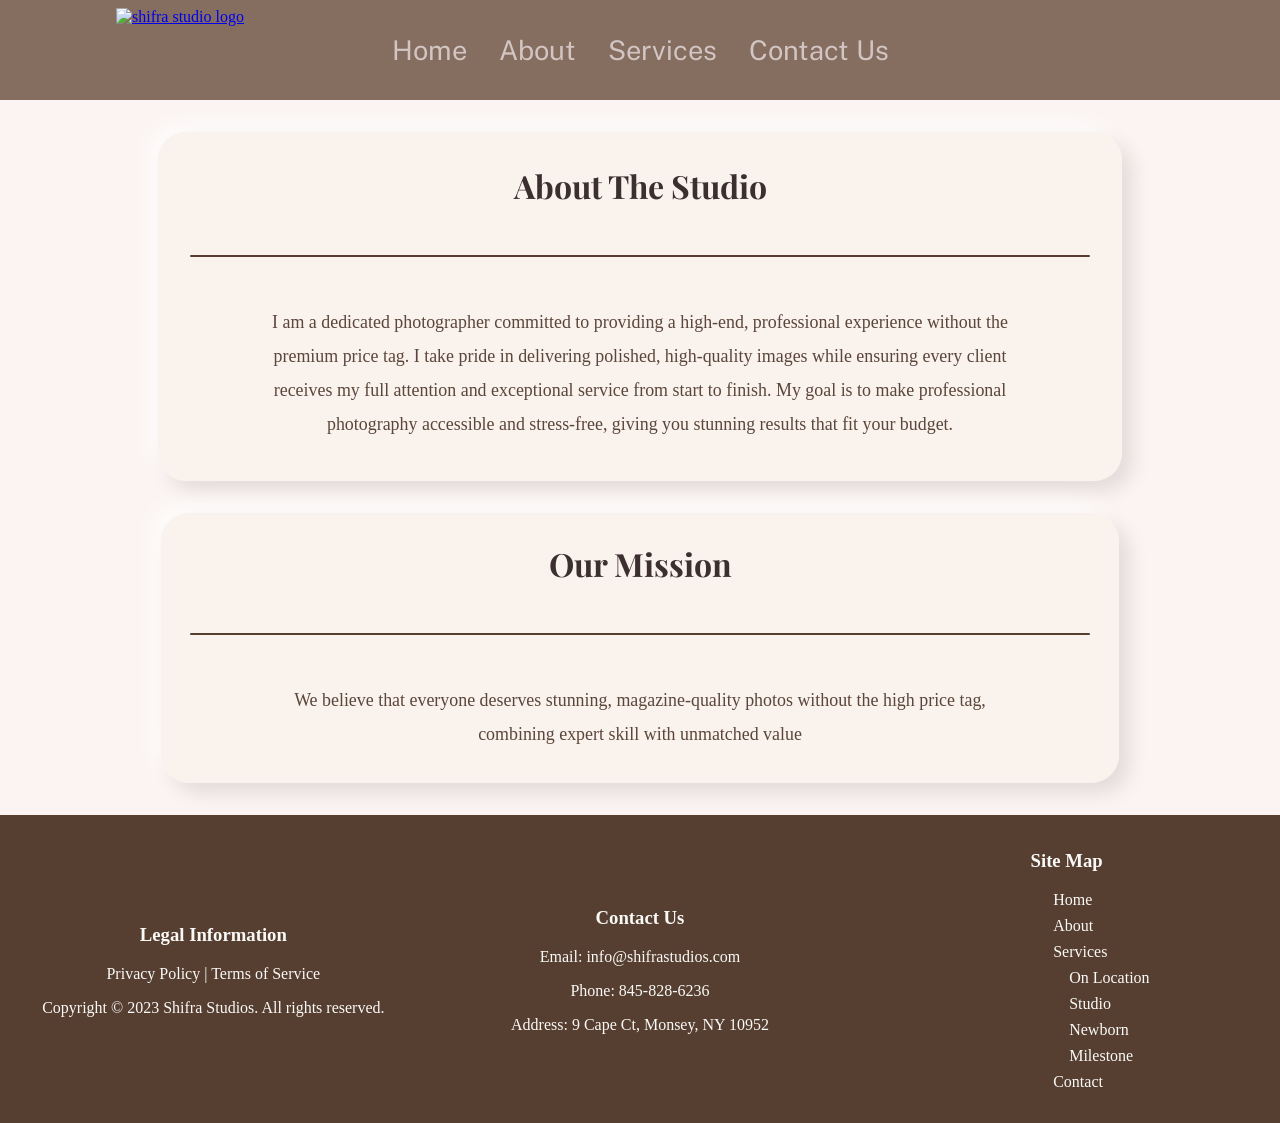
==== about/index.html @ 6097e836 "Add files via upload" ====
<!DOCTYPE html>
<html lang="en">
<head>
    <meta charset="UTF-8">
    <meta name="viewport" content="width=device-width, initial-scale=1.0">
    <title>shifra studio | About</title>
    <link rel="stylesheet" href="../styles.css">
    <link rel="icon" href="../images/favicon.webp">
    <link rel="preconnect" href="https://fonts.googleapis.com">
    <link rel="preconnect" href="https://fonts.gstatic.com" crossorigin>
    <link href="https://fonts.googleapis.com/css2?family=Playfair+Display:ital,wght@0,400..900;1,400..900&family=Public+Sans:ital,wght@0,100..900;1,100..900&display=swap" rel="stylesheet">
</head>
<body>
    <header>
        <div id="imageholder">
            <a href="../"><img src="../images/logo-no-background.webp" alt="shifra studio logo"></a>
        </div>
        <div id="banner">
            <nav>
                <ul>
                    <li><a href="../">Home</a></li>
                    <li><a href="../about">About</a></li>
                    <li><a href="../services">Services</a></li>
                    <li><a href="../contact">Contact Us</a></li>
                    </ul>
            </nav>
        </div>
    </header>
    <main>
        <div class="ap-about">
            <h2 class="title">About The Studio</h2>
            <div class="ap-line"></div>
            <p class="text">I am a dedicated photographer committed to providing a high-end, professional experience without the premium price tag. I take pride in delivering polished, high-quality images while ensuring every client receives my full attention and exceptional service from start to finish. My goal is to make professional photography accessible and stress-free, giving you stunning results that fit your budget.</p>
        </div>
        <div class="our-mission">
            <h2 class="title">Our Mission</h2>
            <div class="ap-line"></div>
            <p class="text"> We believe that everyone deserves stunning, magazine-quality photos without the high price tag, combining expert skill with unmatched value</p>
        </div>
    </main>
    <footer>
         <div class="legal-info">
            <h3>Legal Information</h3>
            <p>Privacy Policy | Terms of Service</p>
            <p>Copyright &copy; 2023 Shifra Studios. All rights reserved.</p>
        </div>
        <div class="contact-info">
            <h3>Contact Us</h3>
            <p>Email: <a href="mailto:info@shifrastudios.com">info@shifrastudios.com</a></p>
            <p>Phone: 845-828-6236</p>
            <p>Address: 9 Cape Ct, Monsey, NY 10952</p>
        </div>
        <div class="site-map">
            <h3>Site Map</h3>
            <ul>
                <li><a href="/">Home</a></li>
                <li><a href="../about">About</a></li>
                <li><a href="../services">Services</a>
                    <ul>
                        <li><a href="../services/on-location">On Location</a></li>
                        <li><a href="../services/studio">Studio</a></li>
                        <li><a href="../services/newborn">Newborn</a></li>
                        <li><a href="../services/milestone">Milestone</a></li>
                    </ul>
                </li>
                <li><a href="../contact">Contact</a></li>
            </ul>
        </div>
    </footer>
</body>
</html>
---- styles.css ----
body{
    background-color: #fbf4f2;
    text-align: center;
    padding: 0;
    margin: 0;
    scroll-behavior: smooth;
}
header #imageholder{
    width: 200px;
    position: absolute;
    top: 0.5rem;
    left: 5rem;

}
header img {
    width: 100%;
    height: auto;
}
header {
    /*background-image: url("images/header-background.jpg");*/
    background-color: rgba(133, 109, 95);
   
    background-position: center;
    background-size: cover;
}

#banner {
    display: flex;
    align-items: center;
    justify-content: center;
    margin: 0 auto;
    height: 100px;
}

nav ul {
    list-style-type: none;
    padding: 0%;
    display: flex;
    align-items: center;
    justify-content: space-between;
    
    margin: 0 auto;
    
}

nav ul li a{
    color: rgba(210, 197, 195);
    text-decoration: none;
    font-size: 1.7rem;
    margin: 0 1rem;
    font-family: "Public Sans", sans-serif;
}

h1, header p {
    margin: 0;
    padding-bottom: 2rem;
}
h1 {
    margin: 5rem 0 0 0;
    font-family: "Playfair Display", serif;
    font-style: italic;
    font-size: 4rem;
    color: rgba(254, 253, 252);
}
header p {
    font-family: "Public Sans", sans-serif;
    font-size: 1.2rem;
    color: rgba(210, 197, 195);
    text-align: center;
}

button{
    width: 12rem;
    height: 2.5rem;
    background-color: #563f31;
    color: #faf9f7;
    border-radius: 20px;
    font-size: 1.2rem;
    margin: 2rem;
    transition: all 0.2s ease;
}

button:hover {
    background-color: rgba(86, 63, 49, 0.74);
    cursor: pointer;
}



.about-section {
    display: grid;
    grid-template-columns: 1fr 1fr;
    grid-template-rows: 1fr 0.1fr 1fr 1fr;
    gap: 2rem;
    width: 80%;
    margin: 0 auto;
    padding: 2rem 0;
    place-items: center;
    height: fit-content;
}

.about-section #studio-img {
    grid-area: camara;
    width: 100%;
    height: auto;
    grid-row: 1 / span 4;
    grid-column: 1 / span 1;
    border-radius: 20px;
}
.about-section .title {
    font-size: 2rem;
    font-weight: bold;
    grid-row: 1 / 1;
    grid-column: 2 / 2;
    margin: 0;
    align-self: self-end;
}
.about-section .line {
    width: 100%;
    height: 2px;
    background-color: #563f31;
    margin: 1rem 0;
    grid-row: 2 / 2;
    grid-column: 2 / 2;
    margin: 0;
    justify-self: start;
}
.about-section .text {
    font-size: 1.2rem;
    text-align: left;
    padding: 2rem;
}

.about-section a {
    justify-self: start;
    align-self: start;
    margin-left: 2rem;
}

.about-section a button {
    margin: 0;
}

.services a {
    text-decoration: none;
}

.services .title {
    display: flex;
    align-items: center;
    justify-content: center;
}

.services .title .st-line {
    width: 35%;
    height: 2px;
    background-color: #563f31;
    margin: 0 1rem;
}

.services .title h2 {
    font-size: 2rem;
    font-weight: bold;
    margin: 0;
    min-width: 20rem;
}

.services .service-list {
    display: grid;
    grid-template-columns: 0.4fr 1fr 0.5fr 1fr 0.5fr 1fr 0.5fr 1fr 0.4fr;
    gap: 2rem;
    margin-top: 2rem;
}

.services .service-list .divider {
    width: 2px;
    background-color: #563f31;
    margin: 0 auto;
}


.services .service-list .line {
    width: 100%;
    height: 2px;
    background-color: #563f31;
    margin: 2rem 0;
}

.services .service-list .service-item img {
    width: 100%;
    aspect-ratio: 1/1;
    object-fit: cover;
    border-radius: 15px;
}

.services .service-list .service-item h3 {
    font-size: 1.4rem;
    margin: 1rem 0 0.5rem;
    text-decoration: none;
    color: #3b2f2f;
}

.services .service-list .service-item p {
    font-size: 1rem;
    color: #5b463b;
    margin: 0;
}

.services .service-list .service-item {
    height: 100%;
}

.line {
    width: 100%;
    height: 2px;
    background-color: #563f31;
    margin: 2rem 0 4% 0%;
}

.testimonials .title {
    display: flex;
    align-items: center;
    justify-content: center;
}

.testimonials .title .st-line {
    width: 35%;
    height: 2px;
    background-color: #563f31;
    margin: 0 1rem;
}

.testimonial-list {
    display: flex;
    align-items: center;
    justify-content: space-evenly;
    width: 80%;
    margin: 0 auto;
}

.testimonial-item {
    width: 30%;
    background-color: #faf3ee;
    padding: 1rem;
    border-radius: 10px;
    color: #3b2f2f;
    box-shadow: 10px 10px 20px rgba(0, 0, 0, 0.1), -10px -10px 20px rgba(255, 255, 255, 0.7);
    margin: 1rem;
}

footer {
    background-color: #563f31;
    color: #faf9f7;
    padding: 1rem 0;
    margin-top: 2rem;
    display: flex;
    justify-content: space-around;
    align-items: center;
}

footer div {
    width: 30%;
}

footer .site-map ul {
    list-style-type: none;
    padding: 0;
    text-align: left;
    padding-left: 46.5%;
}

footer .site-map ul ul {
    padding-left: 1rem;
    margin-top: 0.5rem;
}

footer .site-map ul li a {
    margin: 0.5rem 0;
    text-decoration: none;
    color: #faf9f7;
    display: block;
}

footer .site-map ul li a:hover {
    color: #d2c5c3;
}



a:visited {
    text-decoration: none;
}

footer .contact-info p a {
    text-decoration: none;
    color: #faf9f7;
}

footer .contact-info p a:hover {
    color: #d2c5c3;
}
/* styles for the about page */


.ap-about,
.our-mission,
.our-values {
    width: min(90%, 900px);
    margin: 2rem auto;
    padding: 2rem 2rem 2.5rem;
    background-color: rgba(250, 243, 238, 0.95);
    border-radius: 28px;
    box-shadow: 10px 10px 20px rgba(0, 0, 0, 0.1), -10px -10px 20px rgba(255, 255, 255, 0.7);
}

.ap-about {
    text-align: center;
}

.ap-about .title,
.our-mission .title,
.our-values .title {
    font-size: 2rem;
    font-family: "Playfair Display", serif;
    font-weight: 700;
    margin: 0;
    color: #3b2f2f;
}

.ap-line {
    width: 4rem;
    height: 4px;
    background-color: #563f31;
    margin: 1rem auto 1.5rem;
    border-radius: 999px;
}

.ap-about .text,
.our-mission .text,
.our-values .text {
    font-size: 1.12rem;
    line-height: 1.9;
    color: #5b463b;
    max-width: 760px;
    margin: 0 auto;
}

.our-mission,
.our-values {
    padding: 1.8rem 1.8rem 2rem;
}

.our-mission .title,
.our-values .title {
    text-align: center;
}

.our-mission .text,
.our-values .text {
    text-align: center;
    margin-top: 1rem;
}

@media (max-width: 820px) {
    header #imageholder {
        left: 2rem;
    }

    nav ul {
        flex-wrap: wrap;
        gap: 0.75rem;
        justify-content: center;
    }

    nav ul li a {
        font-size: 1.3rem;
    }

    .about-section,
    .testimonial-list {
        width: 100%;
        flex-direction: column;
    }

    .about-section {
        grid-template-columns: 1fr;
        grid-template-rows: auto;
        padding: 1.5rem 0;
    }

    .ap-about,
    .our-mission,
    .our-values {
        width: min(96%, 640px);
        margin: 1.5rem auto;
        padding: 1.5rem 1.5rem 2rem;
    }

    .ap-about .title,
    .our-mission .title,
    .our-values .title {
        font-size: 1.8rem;
    }
}


.our-mission p, .our-values p {
    font-size: 1.2rem;
    margin-bottom: 1rem;
    text-align: center;
}

.ap-line {
    width: 100%;
    height: 2px;
    background-color: #563f31;
    margin: 3rem 0;

}

/* styles for the contact page */

.contact-section {
    width: 50%;
    margin: 0 auto;
    padding: 2rem 0;
}

.contact-section .title {
    font-size: 2.5rem;
    font-weight: bold;
    margin-bottom: 1rem;
}

.contact-section p {
    font-size: 1.2rem;
    margin-bottom: 2rem;
    width: 80%;
    margin: 1rem auto;
}

.contact-form {
    display: flex;
    flex-direction: column;
    align-items: center;
    justify-content: center;
    width: 75%;
    margin: 0 auto;
}

/* styles for the services page */
.sp-services {
    width: min(95%, 1180px);
    margin: 4rem auto 2rem;
    text-align: left;
}

.sp-services h1 {
    font-family: "Playfair Display", serif;
    font-size: 3rem;
    font-weight: 700;
    color: #3b2f2f;
    margin: 0 0 0.75rem;
}

.sp-services .gallery {
    display: grid;
    grid-template-columns: repeat(2, minmax(0, 1fr));
    gap: 1.5rem;
    margin-top: 1.75rem;
}

.gallery-item {
    position: relative;
    overflow: hidden;
    border-radius: 24px;
    min-height: 320px;
    background-color: #f7ece7;
    box-shadow: 0 18px 38px rgba(34, 24, 20, 0.12);
}

.gallery-item img {
    width: 100%;
    height: 100%;
    object-fit: cover;
    display: block;
    transition: transform 0.45s ease;
}

.gallery-item:hover img {
    transform: scale(1.08);
}

.gallery-item::before {
    content: "";
    position: absolute;
    inset: 0;
    background: linear-gradient(180deg, rgba(0, 0, 0, 0.12) 0%, rgba(0, 0, 0, 0.42) 100%);
    pointer-events: none;
}

.gallery-item-info {
    position: absolute;
    left: 1.5rem;
    right: 1.5rem;
    bottom: 1.5rem;
    color: #faf9f7;
    text-shadow: 0 12px 30px rgba(0, 0, 0, 0.32);
    z-index: 1;
}

.gallery-item-info h3 {
    margin: 0 0 0.5rem;
    font-size: 1.4rem;
    line-height: 1.1;
}

.gallery-item-info p {
    margin: 0;
    font-size: 0.98rem;
    line-height: 1.7;
    color: #f2e8e4;
}

@media (max-width: 980px) {
    .sp-services {
        width: min(94%, 920px);
        margin: 3rem auto 2rem;
    }

    .sp-services .gallery {
        grid-template-columns: repeat(2, minmax(0, 1fr));
    }
}

@media (max-width: 680px) {
    .sp-services {
        margin: 2.5rem auto 1.5rem;
    }

    .sp-services h1 {
        font-size: 2.4rem;
    }

    .sp-services .gallery {
        grid-template-columns: 1fr;
    }

    .gallery-item {
        min-height: 260px;
    }

    header #imageholder {
        left: 2rem;
    }

    nav ul {
        flex-wrap: wrap;
        justify-content: center;
        gap: 0.75rem;
    }

    nav ul li a {
        font-size: 1.3rem;
    }
}


@media (max-width: 768px) {
    .services-page {
        width: min(94%, 100%);
        margin: 3rem auto 2rem;
    }

    .services-page h1 {
        font-size: 2.4rem;
    }

    .services-page .service-list {
        grid-template-columns: 1fr;
        gap: 1.5rem;
    }

    .services-page .service-item {
        padding: 1.5rem 1rem;
    }
}

@media (max-width: 480px) {
    .sp-services h1 {
        font-size: 2rem;
    }

    .sp-services .service-item h3 {
        font-size: 1.3rem;
    }

    .sp-services .service-item p {
        font-size: 0.95rem;
    }
}

/* Animations for home page */
@keyframes fadeInUpMargin {
    from {
        opacity: 0;
        margin-top: 30px;
    }
    to {
        opacity: 1;
        margin-top: 0;
    }
}

@keyframes slideInLeft {
    from {
        opacity: 0;
        transform: translateX(-50px);
    }
    to {
        opacity: 1;
        transform: translateX(0);
    }
}

@keyframes slideInRight {
    from {
        opacity: 0;
        transform: translateX(50px);
    }
    to {
        opacity: 1;
        transform: translateX(0);
    }
}

@keyframes pulse {
    0% { transform: scale(1); }
    50% { transform: scale(1.05); }
    100% { transform: scale(1); }
}

.fade-in-up {
    opacity: 0;
    margin-top: 30px;
    animation: fadeInUpMargin 1s ease-out forwards;
}

.slide-in-left {
    opacity: 0;
    transform: translateX(-50px);
    animation: slideInLeft 1.2s ease-out forwards;
}

.slide-in-right {
    opacity: 0;
    transform: translateX(50px);
    animation: slideInRight 1.2s ease-out 0.3s both forwards;
}

.animate-delay-1 { animation-delay: 0.2s; }
.animate-delay-2 { animation-delay: 0.4s; }
.animate-delay-3 { animation-delay: 0.6s; }

a:hover button {
    background-color: rgba(86, 63, 49, 0.74);
    cursor: pointer;
    transform: translateY(0) scale(1.05);
}

.about-section #camara {
    transition: transform 0.3s ease;
}

.about-section #camara:hover {
    transform: scale(1.05);
}

.services .service-item img {
    transition: transform 0.3s ease;
}

.services .service-item img:hover {
    transform: scale(1.1);
}

.testimonial-item {
    transition: transform 0.3s ease;
}

.testimonial-item:hover {
    transform: translateY(-5px);
}

/* Global responsive design for all screen sizes */
@media (max-width: 768px) {
    /* Header adjustments */
    header #imageholder {
        left: 1rem;
        width: 150px;
        top: 0.75rem;
    }

    #banner {
        height: 120px;
    }

    nav ul {
        flex-direction: column;
        gap: 0.75rem;
        justify-content: center;
    }

    nav ul li a {
        font-size: 1.4rem;
        margin: 0.25rem 0;
    }

    /* Typography */
    h1 {
        font-size: 2.5rem;
        margin: 3rem 0 0 0;
    }

    header p {
        font-size: 1rem;
    }

    /* Main sections */
    .about-section {
        width: 95%;
        grid-template-columns: 1fr;
        grid-template-rows: auto;
        padding: 1.5rem 0;
        gap: 1rem;
    }

    .about-section .title {
        font-size: 1.8rem;
        align-self: center;
    }

    .about-section .text {
        padding: 1rem;
        text-align: center;
    }

    .about-section #camara {
        grid-row: 1 / 1;
        grid-column: 1 / 1;
        margin-bottom: 1rem;
    }

    .services .title h2 {
        font-size: 1.8rem;
        min-width: auto;
    }

    .services .title .st-line {
        width: 25%;
    }

    .services .service-list {
        grid-template-columns: 1fr;
        gap: 1rem;
    }

    .services .service-list .service-item img {
        height: 10rem;
    }

    .testimonial-list {
        flex-direction: column;
        width: 95%;
    }

    .testimonial-item {
        width: 100%;
        margin: 0.5rem 0;
    }

    /* Buttons */
    button {
        width: 10rem;
        height: 2.2rem;
        font-size: 1rem;
        margin: 1.5rem;
    }

    /* Footer */
    footer {
        flex-direction: column;
        text-align: center;
        padding: 1.5rem 0;
    }

    footer div {
        width: 100%;
        margin-bottom: 1.5rem;
    }

    /* About page */
    .ap-about,
    .our-mission,
    .our-values {
        width: min(96%, 640px);
        margin: 1.5rem auto;
        padding: 1.5rem 1.5rem 2rem;
    }

    .ap-about .title,
    .our-mission .title,
    .our-values .title {
        font-size: 1.8rem;
    }

    /* Contact page */
    .contact-section {
        width: 90%;
    }

    .contact-section .title {
        font-size: 2rem;
    }

    .contact-form {
        width: 90%;
    }
}

@media (max-width: 480px) {
    /* Extra small screens */
    header #imageholder {
        width: 120px;
        left: 0.5rem;
    }

    #banner {
        height: 140px;
    }

    nav ul li a {
        font-size: 1.2rem;
    }

    h1 {
        font-size: 2rem;
        margin: 2rem 0 0 0;
    }

    .about-section {
        width: 98%;
        padding: 1rem 0;
    }

    .about-section .title {
        font-size: 1.6rem;
    }

    .about-section .text {
        font-size: 1rem;
        padding: 0.5rem;
    }

    .services .title h2 {
        font-size: 1.6rem;
    }

    .testimonial-item {
        padding: 0.75rem;
    }

    button {
        width: 9rem;
        height: 2rem;
        font-size: 0.95rem;
    }

    .portfolio h1 {
        font-size: 2rem;
    }

    .gallery-item {
        min-height: 240px;
    }

    .gallery-item-info h3 {
        font-size: 1.2rem;
    }

    .gallery-item-info p {
        font-size: 0.9rem;
    }

    .ap-about .title,
    .our-mission .title,
    .our-values .title {
        font-size: 1.6rem;
    }

    .contact-section .title {
        font-size: 1.8rem;
    }
}

/* styles for the contact page */

.contact-section {
    width: 50%;
    margin: 0 auto;
    padding: 2rem 0;
}

.contact-section .title {
    font-size: 2.5rem;
    font-weight: bold;
    margin-bottom: 1rem;
}

.contact-section p {
    font-size: 1.2rem;
    margin-bottom: 2rem;
    width: 80%;
    margin: 1rem auto;
}

.contact-form {
    display: flex;
    flex-direction: column;
    align-items: center;
    justify-content: center;
    width: 75%;
    margin: 0 auto;
}

/* styles for the contact page */

.contact-form input, .contact-form textarea {
    width: 65%;
    padding: 0.5rem;
    margin-bottom: 1rem;
    border: 1px solid #ccc;
    border-radius: 5px;
    resize: none;
}

.contact-form button {
    margin-top: 1rem;
}

.contact-form  label {
    font-size: 1.2rem;
    font-weight: bold;
    margin-bottom: 0.5rem;
    align-self: flex-start;
    width: 65%;
    margin-left: 17.5%;
}

/* styles for the thanks page */

.thank-you-card {
    width: 50%;
    margin: 20vh auto;
    padding: 2rem;
    background-color: #faf3ee;
    border-radius: 10px;
    color: #3b2f2f;
    box-shadow: 10px 10px 20px rgba(0, 0, 0, 0.1), -10px -10px 20px rgba(255, 255, 255, 0.7);
}

.thank-you-card h1 {
    font-size: 2rem;
    font-weight: bold;
    margin-bottom: 1rem;
    color: #563f31;
}

.thank-you-card p {
    font-size: 1.2rem;
    margin-bottom: 1rem;
}

/* styles for the on location page */
.hero {
    width: min(95%, 1180px);
    margin: 4rem auto 4rem;
    text-align: center;
    position: relative;
}

.on-location, .milestone, .newborn, .studio {
    display: grid;
    grid-template-columns: repeat(2, minmax(0, 1fr));
    gap: 1.5rem;
    margin-top: 1.75rem;
    align-items: center;
}


.on-location img, .newborn img , .milestone img, .studio img {
    height: 100%;
    width: 100%;
}

.hero img {
    object-fit: cover;
    transition: transform 0.45s ease;
    align-self: center;
    margin: auto;
}

.hero img:hover {
    transform: scale(1.03);
}

.sl-gallery {
    display: flex;
    flex-wrap: nowrap;
    gap: 1.5rem;
    margin-top: 1.75rem;
    overflow-x: auto;
    margin-top: 5rem;
}

.sl-gallery img {
    height: 200px;
    width: auto;
    object-fit: cover;
    transition: transform 0.45s ease;
}

.sampleP-title {
    font-family: "Playfair Display", serif;
    font-size: 2.5rem;
    font-weight: 700;
    color: #3b2f2f;
    margin: 0 0 0.75rem;
}

display: grid;
    grid-template-columns: repeat(2, minmax(0, 1fr));
    gap: 1.5rem;
    margin-top: 1.75rem;
    align-items: center;

.hero-container {
    position: relative;
}
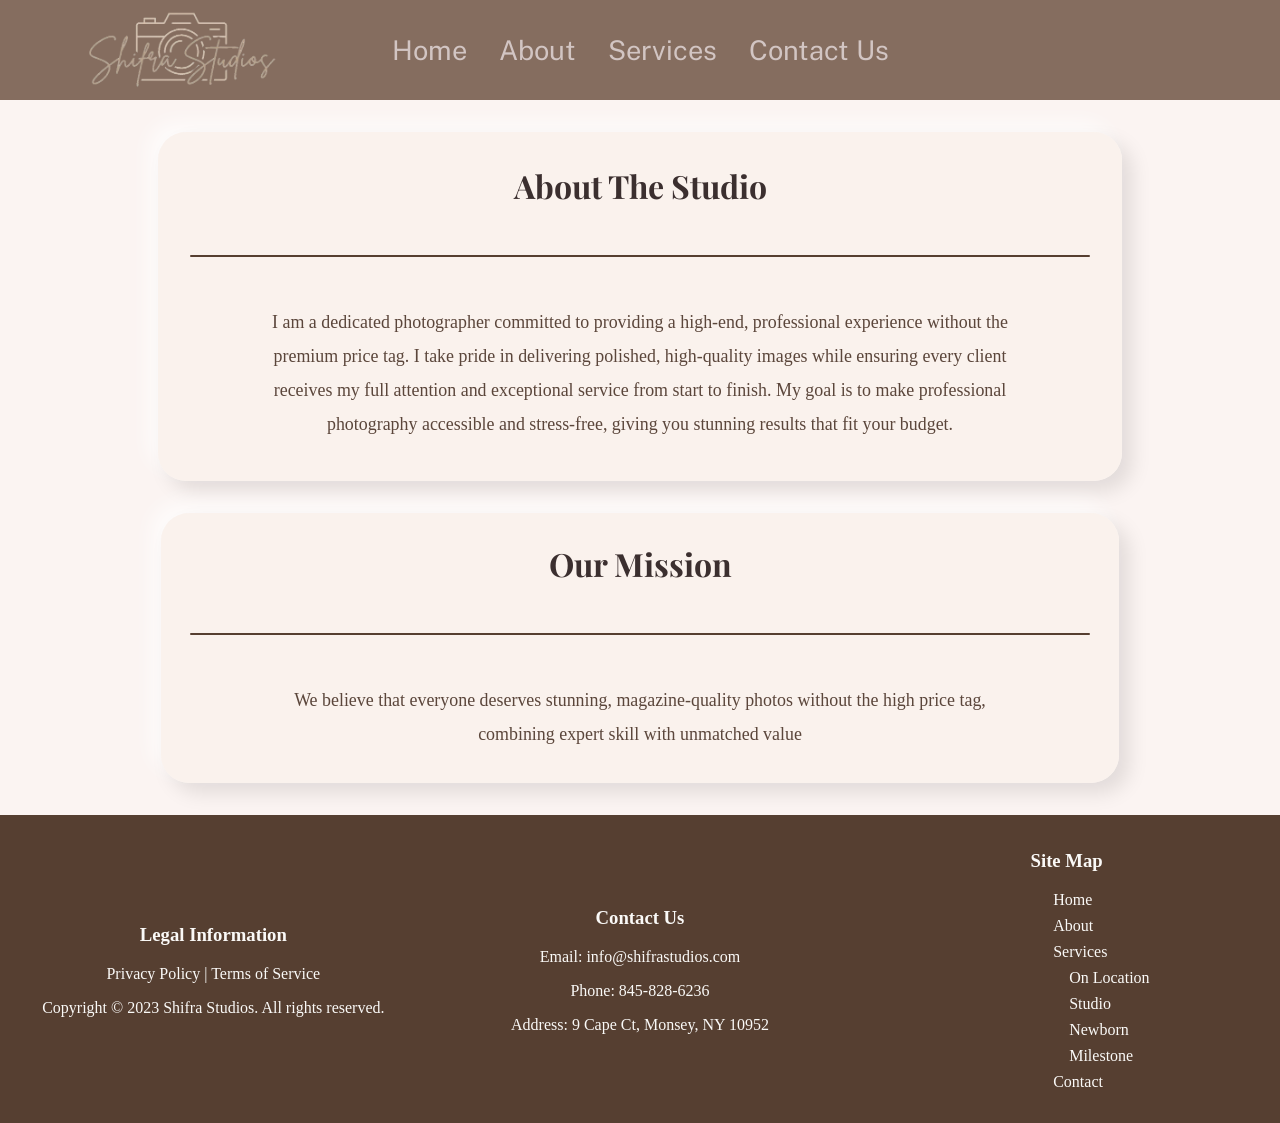
==== commit bcbe21c6: "gtag" ====
--- a/about/index.html
+++ b/about/index.html
@@ -10,6 +10,15 @@
     <link rel="preconnect" href="https://fonts.gstatic.com" crossorigin>
     <link href="https://fonts.googleapis.com/css2?family=Playfair+Display:ital,wght@0,400..900;1,400..900&family=Public+Sans:ital,wght@0,100..900;1,100..900&display=swap" rel="stylesheet">
 </head>
+<!-- Google tag (gtag.js) -->
+<script async src="https://www.googletagmanager.com/gtag/js?id=G-5Y7248EQ8K"></script>
+<script>
+  window.dataLayer = window.dataLayer || [];
+  function gtag(){dataLayer.push(arguments);}
+  gtag('js', new Date());
+
+  gtag('config', 'G-5Y7248EQ8K');
+</script>
 <body>
     <header>
         <div id="imageholder">
--- a/styles.css
+++ b/styles.css
@@ -491,13 +491,6 @@
     transform: scale(1.08);
 }
 
-.gallery-item::before {
-    content: "";
-    position: absolute;
-    inset: 0;
-    background: linear-gradient(180deg, rgba(0, 0, 0, 0.12) 0%, rgba(0, 0, 0, 0.42) 100%);
-    pointer-events: none;
-}
 
 .gallery-item-info {
     position: absolute;
